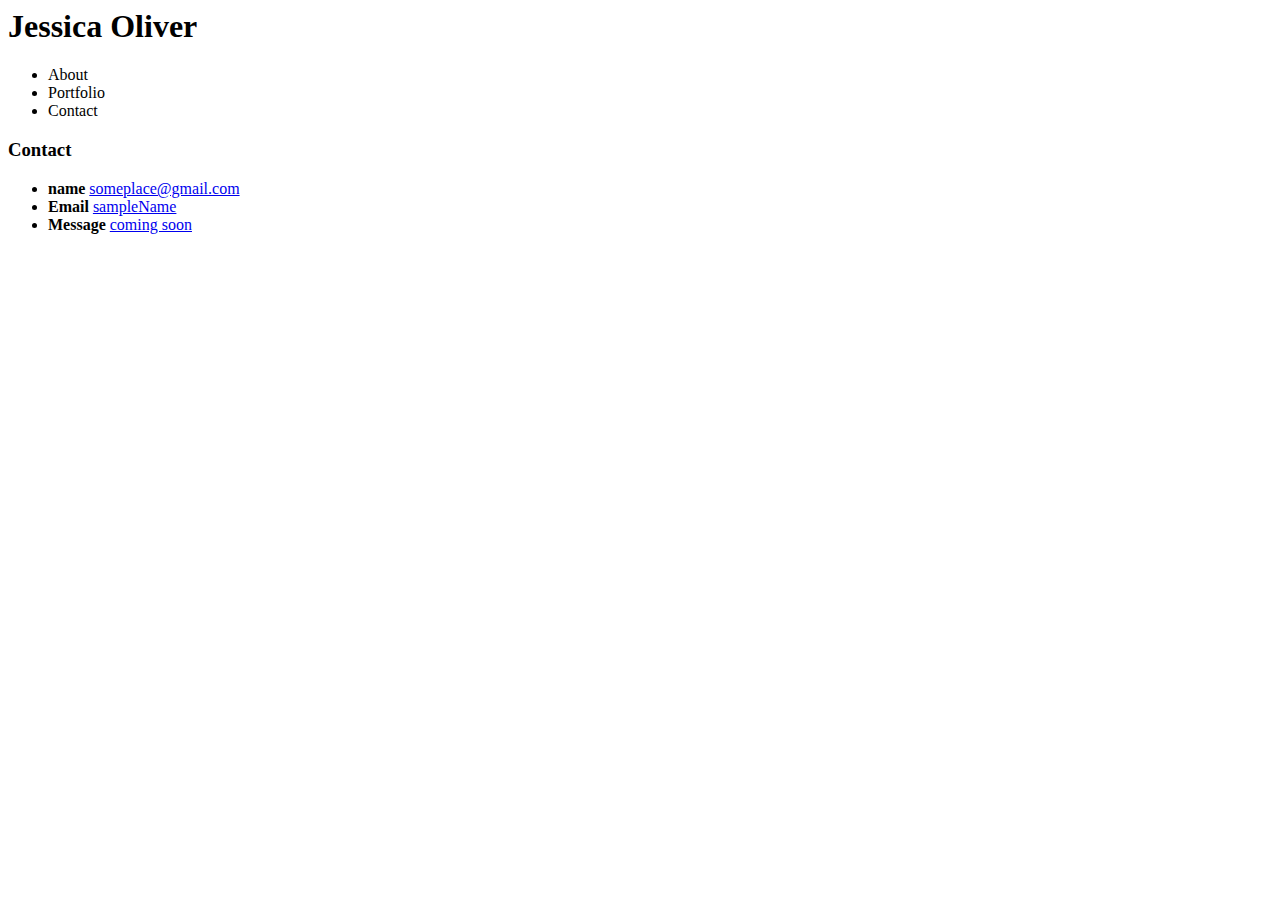
==== contact.html @ bf91cff8 "I removed duplicate file" ====
<!DOCTYPE <!DOCTYPE html>
<html>
<head>
    <meta charset="utf-8" />
    <meta http-equiv="X-UA-Compatible" content="IE=edge">
    <title>Contact
    </title>
    <meta name="viewport" content="width=device-width, initial-scale=1">
    <link rel="stylesheet" type="text/css" media="screen" href="main.css" />
    <script src="main.js"></script>
</head>
<body>
<!--This is the header section-->
    <section>
<header>
    <h1>Jessica Oliver</h1>
</header>
<!--Navigation Bar -->
    <nav>
        <ul>
        <li>About</li>
        <li>Portfolio</li>
        <li>Contact</li>
        <ul>
    </nav>

<!-- Site Header -->
<div>
<section>
        <h3>
            Contact
        </h3>
        <ul>
                <li><strong>name</strong> <a href="#">someplace@gmail.com</a></li>
                <li><strong>Email</strong> <a href="#">sampleName</a></li>
                <li><strong>Message</strong> <a href="#">coming soon</a></li>
              </ul>
    
</div>
    </section>
</body>
</html>
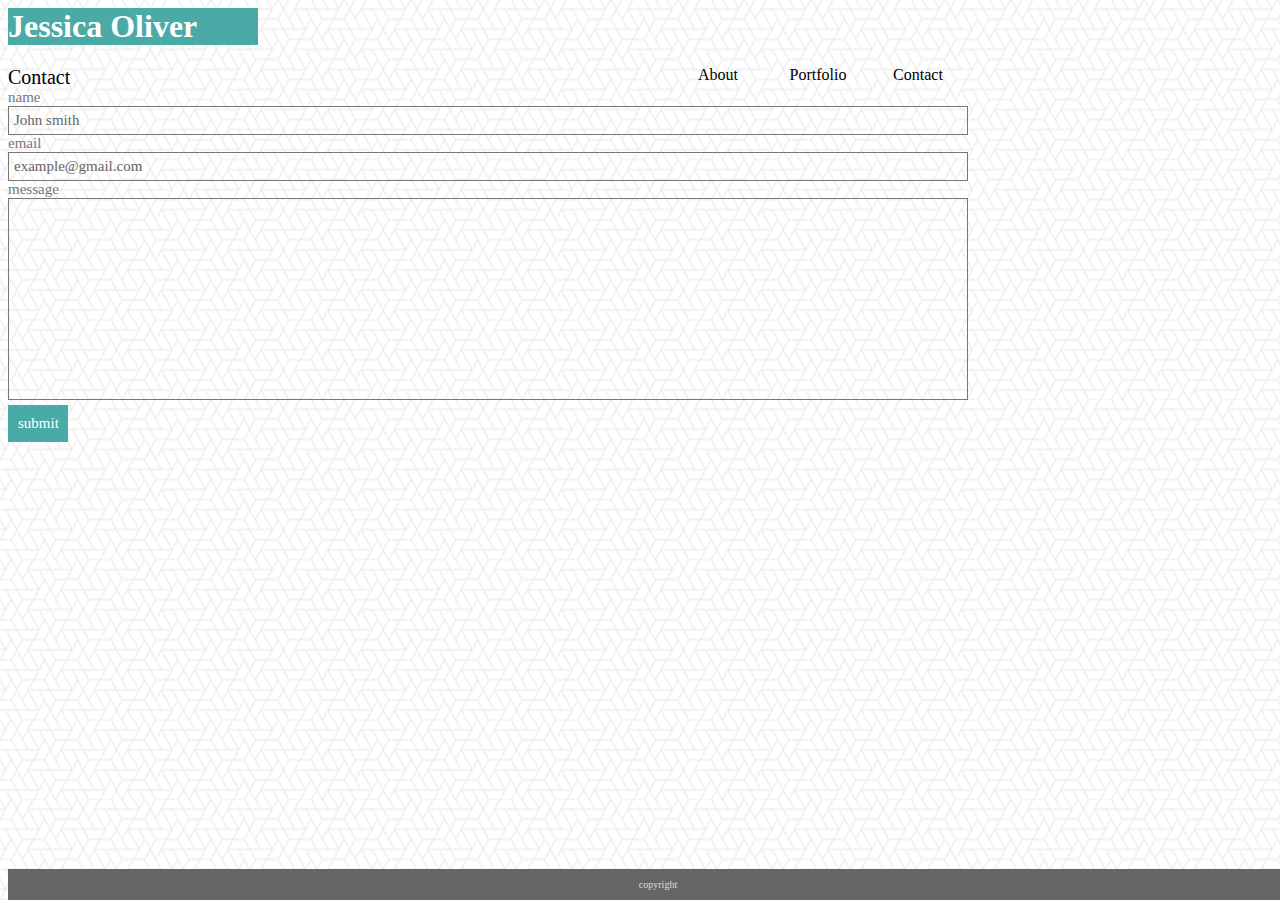
==== commit 51db98c6: "I added a file" ====
--- a/contact.html
+++ b/contact.html
@@ -3,40 +3,59 @@
 <head>
     <meta charset="utf-8" />
     <meta http-equiv="X-UA-Compatible" content="IE=edge">
-    <title>Contact
+    <title>
+        Contact
     </title>
     <meta name="viewport" content="width=device-width, initial-scale=1">
-    <link rel="stylesheet" type="text/css" media="screen" href="main.css" />
+    <link rel="stylesheet" type="text/css" media="screen" href="style.css" />
     <script src="main.js"></script>
 </head>
 <body>
 <!--This is the header section-->
-    <section>
-<header>
+<header id="myheader">
     <h1>Jessica Oliver</h1>
 </header>
 <!--Navigation Bar -->
-    <nav>
-        <ul>
-        <li>About</li>
-        <li>Portfolio</li>
-        <li>Contact</li>
-        <ul>
-    </nav>
+<nav>
+        <section id="right">
+            Contact
+        </section> 
+        <section id="middle">
+            Portfolio
+        </section>  
+        <section id="left">
+            About
+        </section> 
+</nav>
+<!-- Site Header -->
 
-<!-- Site Header -->
-<div>
-<section>
-        <h3>
-            Contact
-        </h3>
-        <ul>
-                <li><strong>name</strong> <a href="#">someplace@gmail.com</a></li>
-                <li><strong>Email</strong> <a href="#">sampleName</a></li>
-                <li><strong>Message</strong> <a href="#">coming soon</a></li>
-              </ul>
-    
-</div>
-    </section>
+        <section class="secondhead">
+                Contact
+            <section class="fields">
+                name
+            </section>
+            <section class="input">
+                John smith
+            </section>
+            <section class="fields">
+                email
+            </section>
+            <section class="input">
+                example@gmail.com
+            </section>
+            <section class="fields">
+                message
+            </section>
+            <section id="messagebox">
+            </section>
+            <section id="subbutton">
+                submit
+            </section>
+        </section>
+
+<footer class="foot">
+    copyright
+</footer>
+
 </body>
 </html>--- a/style.css
+++ b/style.css
@@ -0,0 +1,107 @@
+
+body {
+    background-image: url(assets/images/what-the-hex.png);
+    border-color: #dddddd;
+    background-color: #ffffff;
+    width: 960px;
+}
+
+ #myheader {
+   background-color: #4aaaa5;
+   font-family: Georgia, 'Times New Roman', Times, serif;
+   color: #ffffff;
+   width: 250px;
+   padding: 0px;
+}
+
+.secondhead {
+    font-size: 20px;
+
+}
+
+#left {
+    float: right;
+    width: 100px;
+    text-align: center
+}
+
+#middle {
+    float: right;
+    width: 100px;
+    text-align: center
+}
+
+#right {
+    float: right;
+    width: 100px;
+    text-align: center;
+}
+
+
+#bio_image {
+    float: left;
+    margin: 5px;
+}
+#main_bio {
+  float: left;
+  width: 600px;
+  padding: 5px;
+  line-height: 30px;   
+}
+
+.foot {
+    clear: both;
+    bottom: 0px;
+    position: fixed;
+    text-align: center;
+    background-color: #666666;
+    width: 100%;
+    padding: 10px;
+    font-size: 10px;
+    color: #dddddd;
+}
+
+/*contact style css*/
+
+.fields {
+    color: #777777;
+    font-size: 15px;
+    padding: 0px;
+}
+
+.input {
+    border-style: solid;
+    border-color: #777777;
+    border-width: 1px;
+    color: #666666;
+    font-size: 15px;
+    padding: 5px;
+}
+
+#messagebox {
+    border-style: solid;
+    border-color: #777777;
+    border-width: 1px;
+    height: 200px;
+}
+
+#subbutton {
+    background-color: #4aaaa5;
+    padding: 10px;
+    color: white;
+    font-size: 15px;
+    width: 40px;
+    margin-top: 5px;
+}
+
+/*portfolio style css*/
+
+.box1 {
+    border-style: solid;
+    border-width: 1px;
+    margin-top:  30px;
+    padding: 25px;
+    width: 20%;
+    height: 20%;
+    text-align: center;
+}
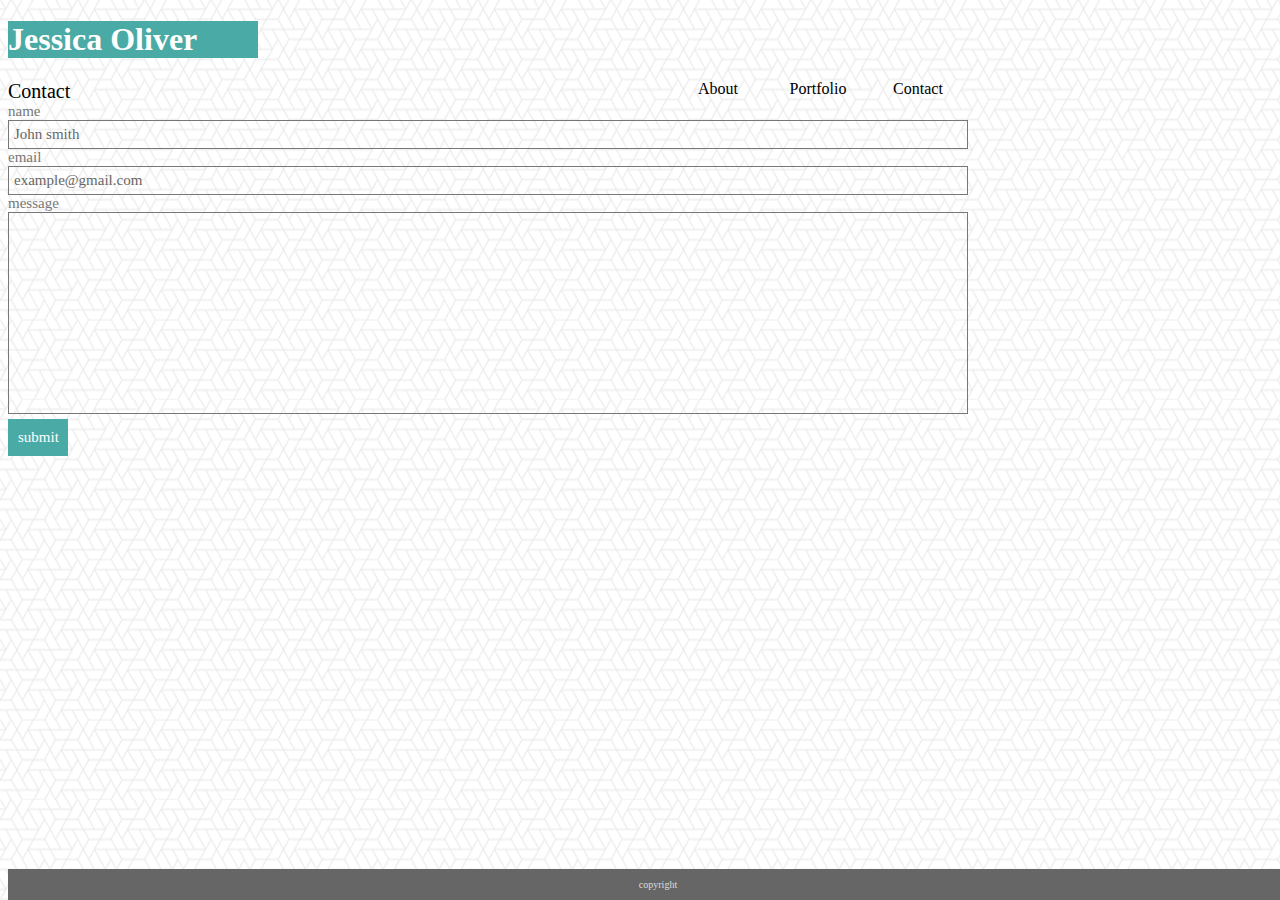
==== commit 8bf10bbf: "Update contact.html" ====
--- a/contact.html
+++ b/contact.html
@@ -1,4 +1,4 @@
-<!DOCTYPE <!DOCTYPE html>
+<!DOCTYPE html>
 <html>
 <head>
     <meta charset="utf-8" />
@@ -58,4 +58,4 @@
 </footer>
 
 </body>
-</html>+</html>
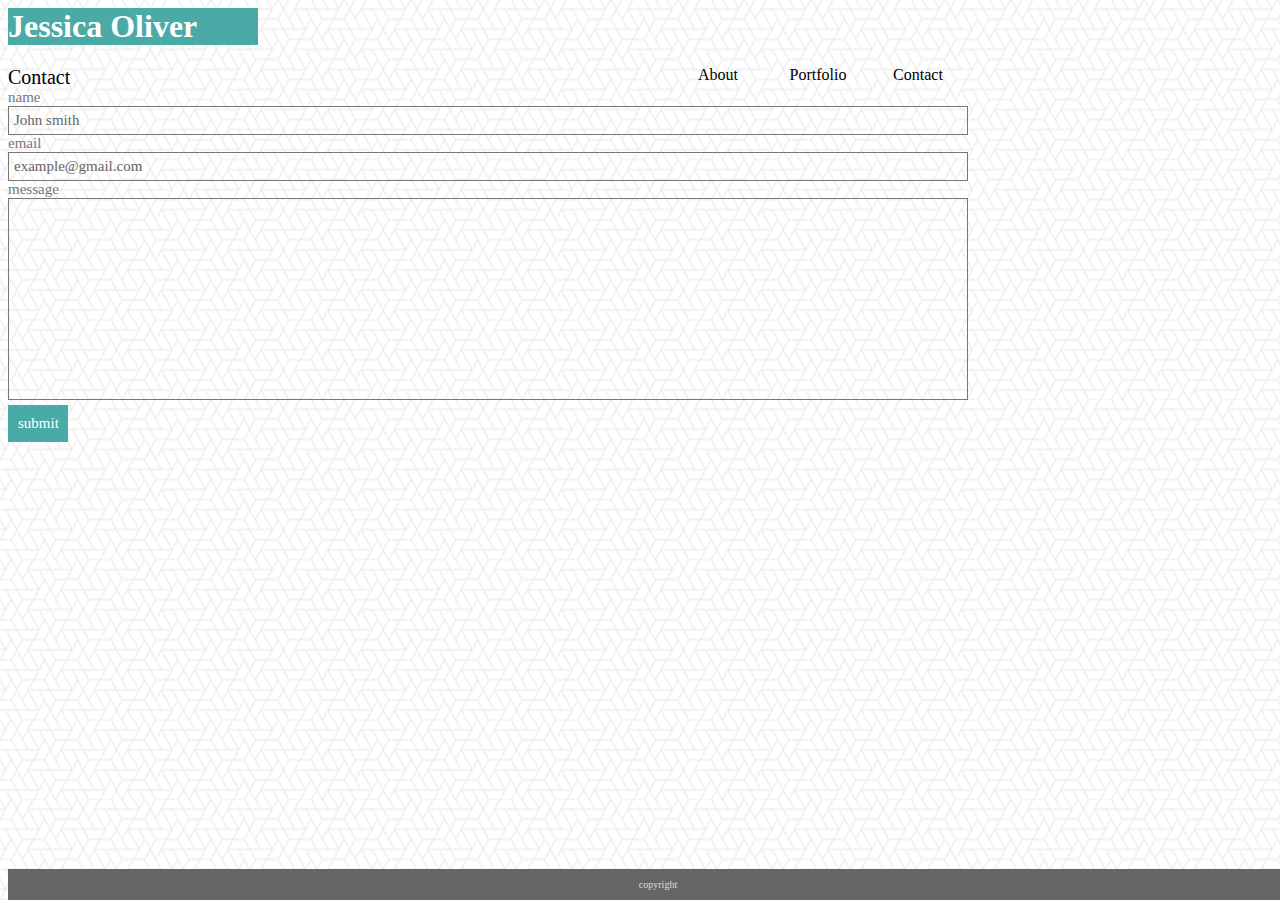
==== commit 8512b18f: "updated" ====
--- a/contact.html
+++ b/contact.html
@@ -1,4 +1,4 @@
-<!DOCTYPE html>
+<!DOCTYPE <!DOCTYPE html>
 <html>
 <head>
     <meta charset="utf-8" />
@@ -8,7 +8,7 @@
     </title>
     <meta name="viewport" content="width=device-width, initial-scale=1">
     <link rel="stylesheet" type="text/css" media="screen" href="style.css" />
-    <script src="main.js"></script>
+
 </head>
 <body>
 <!--This is the header section-->
@@ -58,4 +58,4 @@
 </footer>
 
 </body>
-</html>
+</html>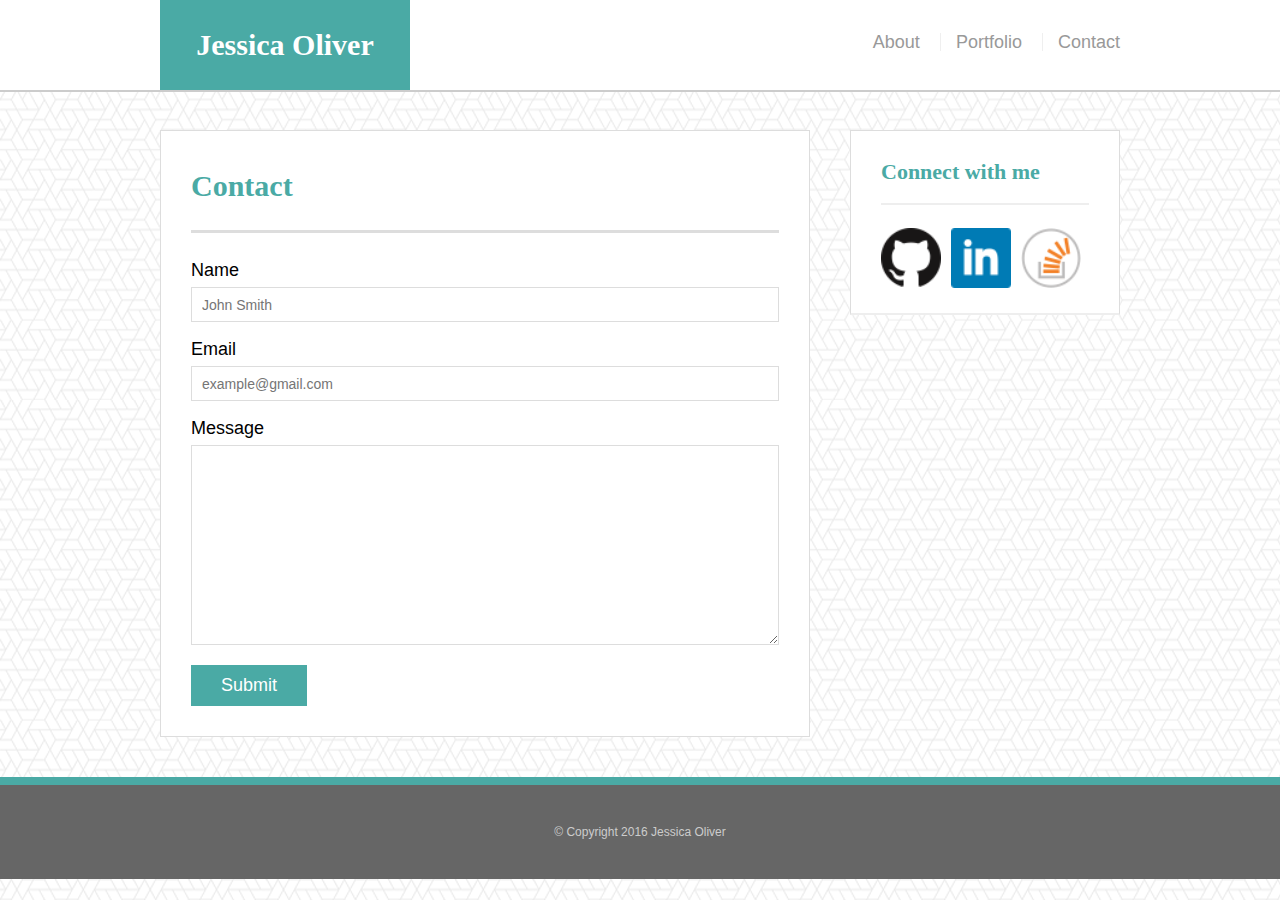
==== commit c1aaf2bb: "I added updated file" ====
--- a/contact.html
+++ b/contact.html
@@ -1,61 +1,65 @@
-<!DOCTYPE <!DOCTYPE html>
+<!DOCTYPE html>
 <html>
+
 <head>
     <meta charset="utf-8" />
     <meta http-equiv="X-UA-Compatible" content="IE=edge">
-    <title>
-        Contact
-    </title>
+    <title>About Me</title>
     <meta name="viewport" content="width=device-width, initial-scale=1">
-    <link rel="stylesheet" type="text/css" media="screen" href="style.css" />
+    <link rel="stylesheet" type="text/css" href="assets/css/reset.css">
+    <link rel="stylesheet" type="text/css" href="assets/css/style.css">
+</head>
 
-</head>
+<!--Site header-->
+
 <body>
-<!--This is the header section-->
-<header id="myheader">
-    <h1>Jessica Oliver</h1>
-</header>
-<!--Navigation Bar -->
-<nav>
-        <section id="right">
-            Contact
-        </section> 
-        <section id="middle">
-            Portfolio
-        </section>  
-        <section id="left">
-            About
-        </section> 
-</nav>
-<!-- Site Header -->
+    <header id="mainheader">
+        <div class="container">
+            <a href="index.html" id="logo">Jessica Oliver</a>
+            <nav>
+                <a href="index.html">About</a>
+                <a href="porfolio.html">Portfolio</a>
+                <a href="contact.html">Contact</a>
+            </nav>
+        </div>
+    </header>
 
-        <section class="secondhead">
-                Contact
-            <section class="fields">
-                name
-            </section>
-            <section class="input">
-                John smith
-            </section>
-            <section class="fields">
-                email
-            </section>
-            <section class="input">
-                example@gmail.com
-            </section>
-            <section class="fields">
-                message
-            </section>
-            <section id="messagebox">
-            </section>
-            <section id="subbutton">
-                submit
-            </section>
-        </section>
+        <div id="main-container" class="container">
+            <div class="main-container">
+                <h1>Contact</h1>
+            <form id="contact-form">
+                <ul>
+                    <li>
+                        <label for="name">Name</label>
+                        <input type="text" name="name" id="name" placeholder="John Smith" required="required">
+                    </li>
+                    <li>
+                        <label for="Email">Email</label>
+                        <input type="text" name="Email" id="email" placeholder="example@gmail.com" required="required">
+                    </li>
+                    <li>
+                        <label for="Message">Message</label>
+                        <textarea id="message" name="message" required="required"></textarea>
+                    </li>
+                </ul>
+                <input type="submit" name="submit">
+            </form>
+        </div>
+            <div class="sidebar">
+                <div id="connect"></div>
+                <h2>Connect with me</h2>
+                <img src="assets/images/if_github_317712 (1) 8.11.23 PM.png" class="social" alt="Github">
+                <img src="assets/images/if_square-linkedin_317725 8.11.31 PM 8.11.31 PM.png" class="social" alt="Linkedin">
+                <img src="assets/images/if_stackoverflow_1220302 8.11.31 PM.png" class="social" alt="Stackoverflow">
+            </div>
+        </div>
 
-<footer class="foot">
-    copyright
-</footer>
+        <footer>
+            <div class="container">
+                &copy; Copyright 2016 Jessica Oliver
+            </div>
+        </footer>
 
 </body>
+
 </html>--- a/assets/css/style.css
+++ b/assets/css/style.css
@@ -0,0 +1,218 @@
+* {
+    box-sizing: border-box;
+}
+
+body {
+    background: url('../images/what-the-hex.png');
+    font-size: 18px;
+    line-height: 34px;
+    font-family: Arial, Helvetica, sans-serif;
+    color: #000000;
+}
+
+.container {
+    width: 100%;
+    max-width: 960px;
+    margin: 0 auto;
+    clear: both;
+}
+
+h1, h2, h3, p {
+    margin-bottom: 20px;
+}
+
+p:last-child {
+    margin-bottom: 0;
+}
+
+h1, h2, h3 {
+    font-family: Georgia, 'Times New Roman', Times, serif;
+    font-weight: 700;
+    color: #4aaaa5;
+}
+
+h1 {
+    font-size: 30px;
+    line-height: 49px;
+    border-bottom: 3px solid #ddd;
+    padding-bottom: 20px;
+}
+
+h2, h3 {
+    font-size: 22px;
+}
+#mainheader {
+    background: #ffff;
+    margin: 0 0 30px;
+    z-index: 99px;
+    color: #ffff;
+    overflow: auto;
+    border-bottom: 2px solid #ccc;
+    position: fixed; 
+    width: 100%;
+}
+
+#logo {
+    width: 250px;
+    height: 90px;
+    background: #4aaaa5;
+    float: left;
+    font-family: Georgia, 'Times New Roman', Times, serif;
+    text-align: center;
+    line-height: 90px;
+    color: #ffff;
+    font-weight: 700;
+    font-size: 30px;
+    text-decoration: none;
+}
+
+nav {
+    float: right;
+    margin-top: 25px;
+}
+
+nav a {
+    color: #999;
+    text-decoration: none;
+    margin-left: 15px;
+    display: inline-block;
+    border-left: 1px solid #efefef;
+    padding-left: 15px;
+    line-height: 18px;
+}
+
+nav a:first-child {
+    border-left: 0 none;
+}
+
+#main-container {
+    padding-top: 130px;
+}
+
+.main-container {
+    background: #fff;
+    padding: 30px;
+    margin: 0 0 40px 0;
+    width: 100%;
+    max-width: 650px;
+    float: left;
+    border: 1px solid #ddd;
+}
+.auth-image {
+   width: 200px;
+   height: auto;
+   margin-top: 10px;
+   float: left;
+   margin-right: 25px; 
+}
+
+.sidebar {
+    background: #fff;
+    padding: 30px;
+    width: 100%;
+    max-width: 270px;
+    float: right;
+    border: 1px solid #ddd;
+    margin-bottom: 20px; 
+}
+
+h3, .sidebar, h2 {
+    border-bottom: 2px solid #eee;
+    padding-bottom: 20px;
+    margin-bottom: 15px;
+    line-height: 22px;
+}
+
+.social {
+    width: 60px;
+    height: 60px;
+    margin-top: 8px;
+    margin-right: 5px;
+}
+
+.socal:last-child {
+    margin-right: 0;
+}
+
+footer {
+    background: #666;
+    color: #fff;
+    padding: 30px 0;
+    clear: both;
+    border-top: 8px solid #4aaaa5;
+    color: #ccc;
+    font-size: 12px;
+    text-align: center; 
+}
+
+/*portfolio*/
+.work {
+    width: 274px;
+    overflow: auto;
+    position: relative;
+    float: left;
+    margin: 20px 0 25px;
+}
+
+.work:nth-child(even) {
+    margin-right: 40px;
+}
+
+.work img {
+    width: 100%;
+    border: 0 none;
+    opacity: .8;
+}
+
+.work h3 {
+    border-bottom: 0;
+    background: #4aaaa5;
+    color: #fff;
+    text-align: center;
+    position: absolute;
+    bottom: 20px;
+    padding: 15px;
+    width: 100%;
+    line-height: 30px;
+    margin-bottom: 0;
+    font-weight: 300;
+}
+
+/*contact*/
+#contact-form ul {
+    margin-bottom: 20px; 
+}
+
+#contact-form li {
+    margin-bottom: 10px;
+}
+
+label,
+input[type=text],
+input[type-email],
+textarea {
+    display: block;
+    width: 100%;
+}
+
+input[type=text],
+input[type-email],
+textarea {
+    height: 35px;
+    border: 1px solid #ddd;
+    padding: 0 10px;
+    font-size: 14px;
+}
+
+textarea {
+    height: 200px;
+}
+
+input[type=submit] {
+    background: #4aaaa5;
+    border: 0 none;
+    color: #fff;
+    font-size: 18px;
+    padding: 10px 30px;
+    cursor: pointer;
+}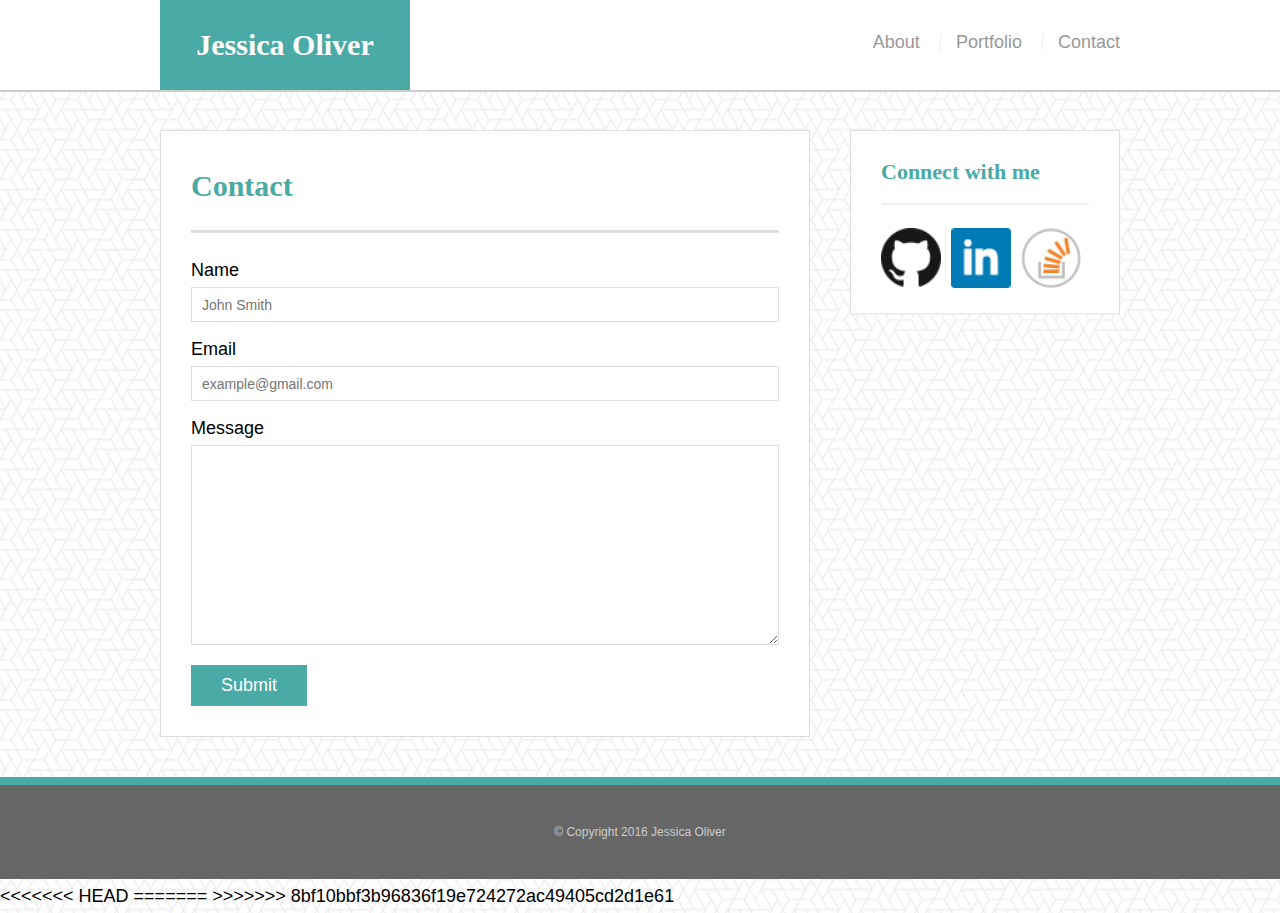
==== commit b783a1b1: "I added update" ====
--- a/contact.html
+++ b/contact.html
@@ -61,5 +61,9 @@
         </footer>
 
 </body>
+<<<<<<< HEAD
 
-</html>+</html>
+=======
+</html>
+>>>>>>> 8bf10bbf3b96836f19e724272ac49405cd2d1e61
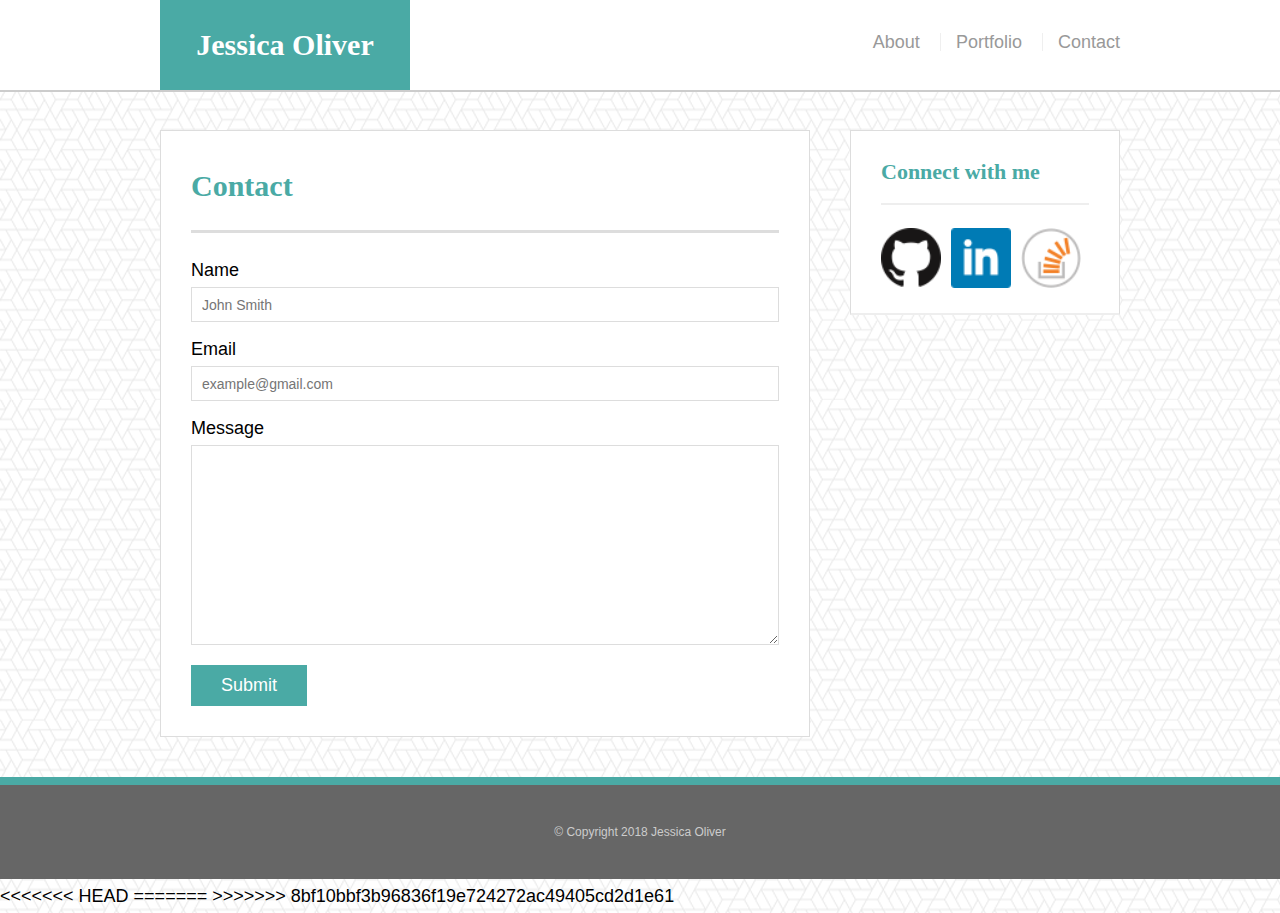
==== commit dc105acd: "I added upated file" ====
--- a/contact.html
+++ b/contact.html
@@ -56,7 +56,7 @@
 
         <footer>
             <div class="container">
-                &copy; Copyright 2016 Jessica Oliver
+                &copy; Copyright 2018 Jessica Oliver
             </div>
         </footer>
 
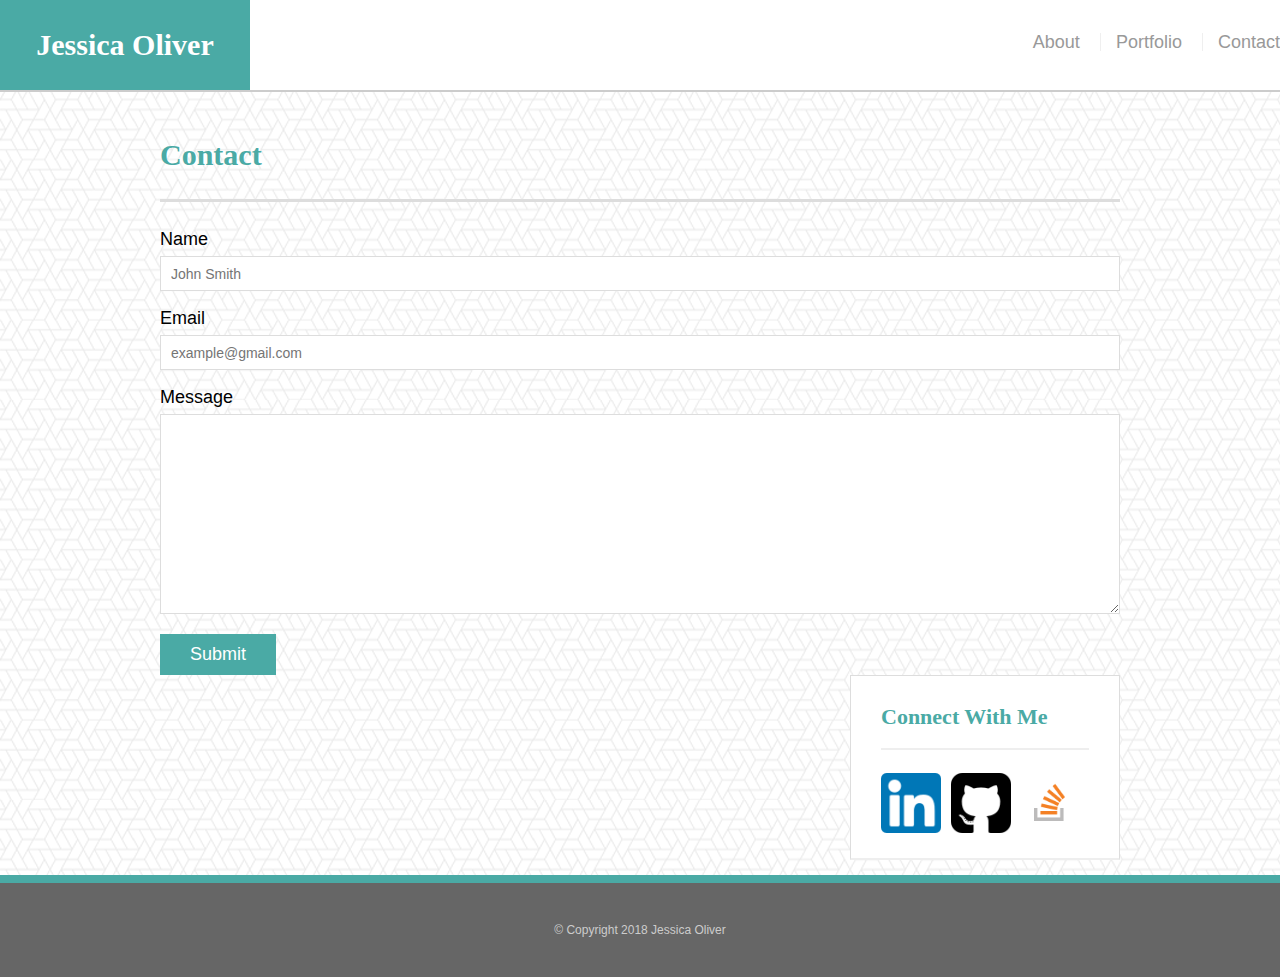
==== commit b22fa6ee: "updated" ====
--- a/contact.html
+++ b/contact.html
@@ -1,69 +1,75 @@
 <!DOCTYPE html>
-<html>
+<html lang="en">
 
 <head>
-    <meta charset="utf-8" />
-    <meta http-equiv="X-UA-Compatible" content="IE=edge">
+    <meta charset="UTF-8">
+    <meta name="viewport" content="width=device-width, initial-scale=1.0">
+    <meta http-equiv="X-UA-Compatible" content="ie=edge">
     <title>About Me</title>
-    <meta name="viewport" content="width=device-width, initial-scale=1">
     <link rel="stylesheet" type="text/css" href="assets/css/reset.css">
     <link rel="stylesheet" type="text/css" href="assets/css/style.css">
 </head>
 
-<!--Site header-->
-
 <body>
-    <header id="mainheader">
-        <div class="container">
+    <header id="masthead">
+        <div class"container">
             <a href="index.html" id="logo">Jessica Oliver</a>
             <nav>
                 <a href="index.html">About</a>
-                <a href="porfolio.html">Portfolio</a>
+                <a href="portfolio.html">Portfolio</a>
                 <a href="contact.html">Contact</a>
             </nav>
         </div>
     </header>
+    <div id="main-container" class="container" <section class="main-container">
+        <h1>Contact</h1>
+        <form id="contact-form">
+            <ul>
+                <li>
+                    <label for="name">Name</label>
+                    <input type="text" name="name" id="name" placeholder="John Smith" required="required">
+                </li>
+                <li>
+                    <label for="email">Email</label>
+                    <input type="text" name="email" id="email" placeholder="example@gmail.com" required="required">
+                </li>
 
-        <div id="main-container" class="container">
-            <div class="main-container">
-                <h1>Contact</h1>
-            <form id="contact-form">
-                <ul>
-                    <li>
-                        <label for="name">Name</label>
-                        <input type="text" name="name" id="name" placeholder="John Smith" required="required">
-                    </li>
-                    <li>
-                        <label for="Email">Email</label>
-                        <input type="text" name="Email" id="email" placeholder="example@gmail.com" required="required">
-                    </li>
-                    <li>
-                        <label for="Message">Message</label>
-                        <textarea id="message" name="message" required="required"></textarea>
-                    </li>
-                </ul>
-                <input type="submit" name="submit">
-            </form>
+                <label for="message">Message</label>
+                <textarea id="message" name="message" required="required"></textarea>
+                </li>
+            </ul>
+            <input type="submit" name="submit">
+
+        </form>
+
+
+
+
+
+        </section>
+
+        <section class="sidebar">
+                <div id="connect">
+                    <h2>Connect With Me</h2>
+    
+                    <a href="https://www.linkedin.com/in/jessica-oliver-6a3403129/">
+                    <img src="assets/images/174857.png" class="social" alt="LinkedIn"></a>
+                    
+                    <a href="https://github.com/jnoliver88">
+                    <img src="assets/images/25657.png" class="social" alt="Github"></a>
+    
+                    <a href="https://stackoverflow.com/users/10096447/jessica">
+                    <img src="assets/images/so-icon.png" class="social" alt="StackOverflow"></a>
+                </div>
+            </section>
+    </div>
+
+    <footer>
+        <div class="contianer">
+            &copy; Copyright 2018 Jessica Oliver
         </div>
-            <div class="sidebar">
-                <div id="connect"></div>
-                <h2>Connect with me</h2>
-                <img src="assets/images/if_github_317712 (1) 8.11.23 PM.png" class="social" alt="Github">
-                <img src="assets/images/if_square-linkedin_317725 8.11.31 PM 8.11.31 PM.png" class="social" alt="Linkedin">
-                <img src="assets/images/if_stackoverflow_1220302 8.11.31 PM.png" class="social" alt="Stackoverflow">
-            </div>
-        </div>
-
-        <footer>
-            <div class="container">
-                &copy; Copyright 2018 Jessica Oliver
-            </div>
-        </footer>
+    </footer>
 
 </body>
-<<<<<<< HEAD
 
-</html>
-=======
-</html>
->>>>>>> 8bf10bbf3b96836f19e724272ac49405cd2d1e61
+</html>--- a/assets/css/style.css
+++ b/assets/css/style.css
@@ -41,7 +41,7 @@
 h2, h3 {
     font-size: 22px;
 }
-#mainheader {
+#masthead {
     background: #ffff;
     margin: 0 0 30px;
     z-index: 99px;
